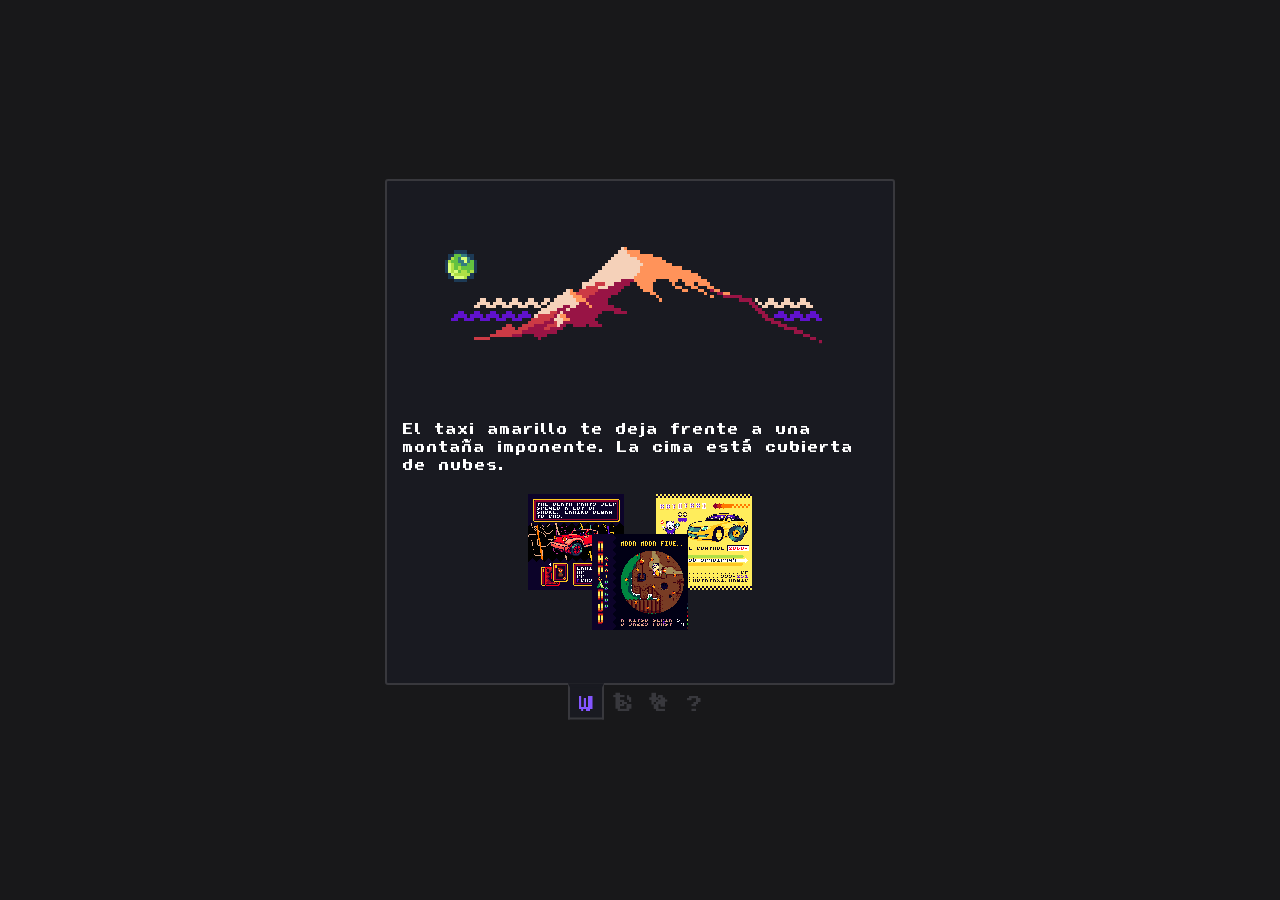
==== docs/index.html @ 6cfa6f8a "about page" ====
<!DOCTYPE html>
<html lang="en">

<head>
    <meta charset="UTF-8">
    <meta name="viewport" content="width=device-width, initial-scale=1.0">
    <title>The</title>

    <link rel="icon" href="favicon.ico" type="image/x-icon">

    <link rel="stylesheet" type="text/css" href="_static/global.css" />
    <link rel="stylesheet" type="text/css" href="_static/img-grid.css" />
    <link rel="stylesheet" type="text/css" href="_static/pearl-mount.css" />
    <link rel="stylesheet" type="text/css" href="_static/utils.css" />
    <link rel="stylesheet" type="text/css" href="_static/about.css" />
</head>

<body>
    <main id="main-card">

    </main>
    <nav>
        <button id="home-lnk" onclick="loadPage('home.html')">
            W
        </button>
        <button id="2-lnk" class="unfocused">
            む
        </button>
        <button id="1-lnk" class="unfocused">
            を
        </button>
        <button id="about-lnk" onclick="loadPage('about')" class="unfocused">
            ?
        </button>
    </nav>

    <script>
        const pages = {
            "home": ["home.html", "home-lnk"],
            "about": ["about.html", "about-lnk"]
        }

        async function loadPage(name) {
            path = (pages[name] || ["home.html", ""])[0]
            btn = (pages[name] || ["", "home-lnk"])[1]

            try {
                const response = await fetch(path);
                if (!response.ok) {
                    throw new Error(`HTTP error! status: ${response.status}`);
                }
                const htmlContent = await response.text();

                document.getElementById("main-card").innerHTML = htmlContent;
                for (b in pages)
                {
                    document.getElementById(pages[b][1]).classList.add("unfocused")
                }
                document.getElementById(btn).classList.remove("unfocused")
            } catch (error) {
                console.error("Error loading HTML:", error);
            }
        }

        document.addEventListener("DOMContentLoaded", () => {
            loadPage("home")
        })
    </script>
</body>

</html>
---- docs/_static/global.css ----
@font-face {
    font-family: "nj";
    src: url("./font/njd.ttf");
}

* {
    box-sizing: border-box;
}

body {
    background-color: #18181a;

    color: white;

    max-width: 100vw;

    height: 100vh;

    padding: 0px;
    margin: 0px;

    font-family: "nj";

    overflow-x: hidden;

    position: relative;

    display: flex;
    flex-direction: column;
    justify-content: center;
    align-items: center;
}

#main-card {
    position: relative;
    background-color: #191a21;
    border: 2px solid #38383d;
    border-radius: 3px;

    overflow-x: hidden;

    width: min(510px, calc(100% - 20px));

    height: 506px;

    max-width: 510px;
    max-height: 506px;

    padding-top: 15px;
}

#app {
    position: relative;

    width: calc(100% - 30px);
    max-width: 720px;

    margin: auto;
}

nav {
    position: relative;
    display: flex;
    flex-direction: row;

    button {
        background-color: #191a21;
        color: #8455ffff;

        font-family: "nj";
        font-size: 24px;

        border-color: #38383d;
        border-top-color: #191a21;

        border-style: solid;
        border-width: 2px;
        border-top-width: 4px;

        transform: translateY(-1.5px);

        width: 36px;
        height: 36px;
        padding: 0px;

        transition: all 0.1s;

        display: flex;
        justify-content: center;
        align-items: center;
    }

    button.unfocused {
        background-color: #18181a;
        color: #38383d;

        border-top-width: 2px;

        border-color: transparent;
        transform: none;
    }

    button.unfocused:hover {
        background-color: #252527;
        color: #636371;
    }
}
---- docs/_static/img-grid.css ----
#img-pix-grid-1 {

    height: 136px;
    width: 224px;
    position: relative;
    margin: auto;
    margin-top: 20px;
    margin-bottom: 20px;

    img {
        position: absolute;
        width: 96px;
    }

    .i2 {
        left: 64px;
        top: 40px;
        z-index: 1;
    }

    .i3 {
        left: 128px;
    }
}
---- docs/_static/pearl-mount.css ----
@keyframes pearl-swing {
    0% {
        transform: translateX(0px) translateY(40px);
    }

    25% {
        transform: translateX(128px) translateY(-40px);
    }

    50% {
        transform: translateX(256px) translateY(40px);
    }

    75% {
        transform: translateX(384px) translateY(-40px);
    }

    80% {
        transform: translateX(512px) translateY(0px);
        z-index: 6;
    }

    100% {
        transform: translateX(164px) translateY(20px);
        z-index: 13
    }
}

@keyframes sky-swing {
    0% {
        transform: translateY(5px);
    }

    50% {
        transform: translateY(-5px);
    }

    100% {
        transform: translateY(5px);
    }
}

@keyframes pia-title-swing {
    0% {
        background-color: #FF002B;
    }

    50% {
        background-color: #8c00ff;
    }

    100% {
        background-color: #eeff53;
    }
}

.pearl {
    position: absolute;
    min-width: 64px;
    min-height: 64px;
    max-width: 64px;
    max-height: 64px;

    image-rendering: pixelated;
    background-repeat: no-repeat;
    background-size: contain;

    animation: pearl-swing 5s ease-in-out alternate infinite;

    z-index: 5;
}

.green-pearl {
    background-image: url("./img/green-pearl.png");
    animation-delay: 0s;
}

.red-pearl {
    background-image: url("./img/red-pearl.png");
    animation-delay: 0.3s;
}

.blue-pearl {
    background-image: url("./img/blue-pearl.png");
    animation-delay: 0.6s;
}

.mount {
    background-image: url("./img/mount.png");
    image-rendering: pixelated;
    background-repeat: no-repeat;
    background-size: contain;
    min-width: 512px;
    min-height: 128px;
    max-width: 512px;
    max-height: 128px;

    position: absolute;
    z-index: 10;
}

.mount-sky {
    background-image: url("./img/mount-sky.gif");
    image-rendering: pixelated;
    background-repeat: no-repeat;
    background-size: contain;
    min-width: 512px;
    min-height: 128px;
    max-width: 512px;
    max-height: 128px;

    position: absolute;

    z-index: 1;
    animation: sky-swing 5s ease-in-out infinite;
}

.pearl-landscape-container {
    position: relative;
    min-height: 152px;

    min-width: 100%;
    max-width: 100%;

    height: 180px;

    overflow: hidden;
}

.pearl-landscape {
    position: absolute;

    min-width: 512px;
    min-height: 128px;
    max-width: 512px;
    max-height: 128px;

    padding-top: 40px;

    left: 50%;
    transform: translateX(-50%) scale(0.8);
}

#pia-title {
    text-align: center;

    color: #eeff53;

    margin-top: 0px;

    text-wrap-mode: nowrap;

    font-size: 25px;
}

#pia-title.raimbow {
    background-clip: text;
    -webkit-background-clip: text;
    -webkit-text-fill-color: transparent;
    
    animation: pia-title-swing 7s ease-in-out alternate infinite;
}
---- docs/_static/utils.css ----
.img-pix {
    image-rendering:pixelated;
}

.img-cen {
    display: block;
    margin-left: auto;
    margin-right: auto;
}
---- docs/_static/about.css ----
#i {
    image-rendering: pixelated;
    width: 128px;

    margin-left: calc(50% - 64px);

    margin-top: 10px;
    margin-bottom: 10px;
}

#social {
    display: flex;
    flex-direction: row;
    justify-content: center;
    align-items: center;
    gap: 8px;
}

.social-btn {
    img {
        image-rendering: pixelated;
        width: 32px;
    }
}
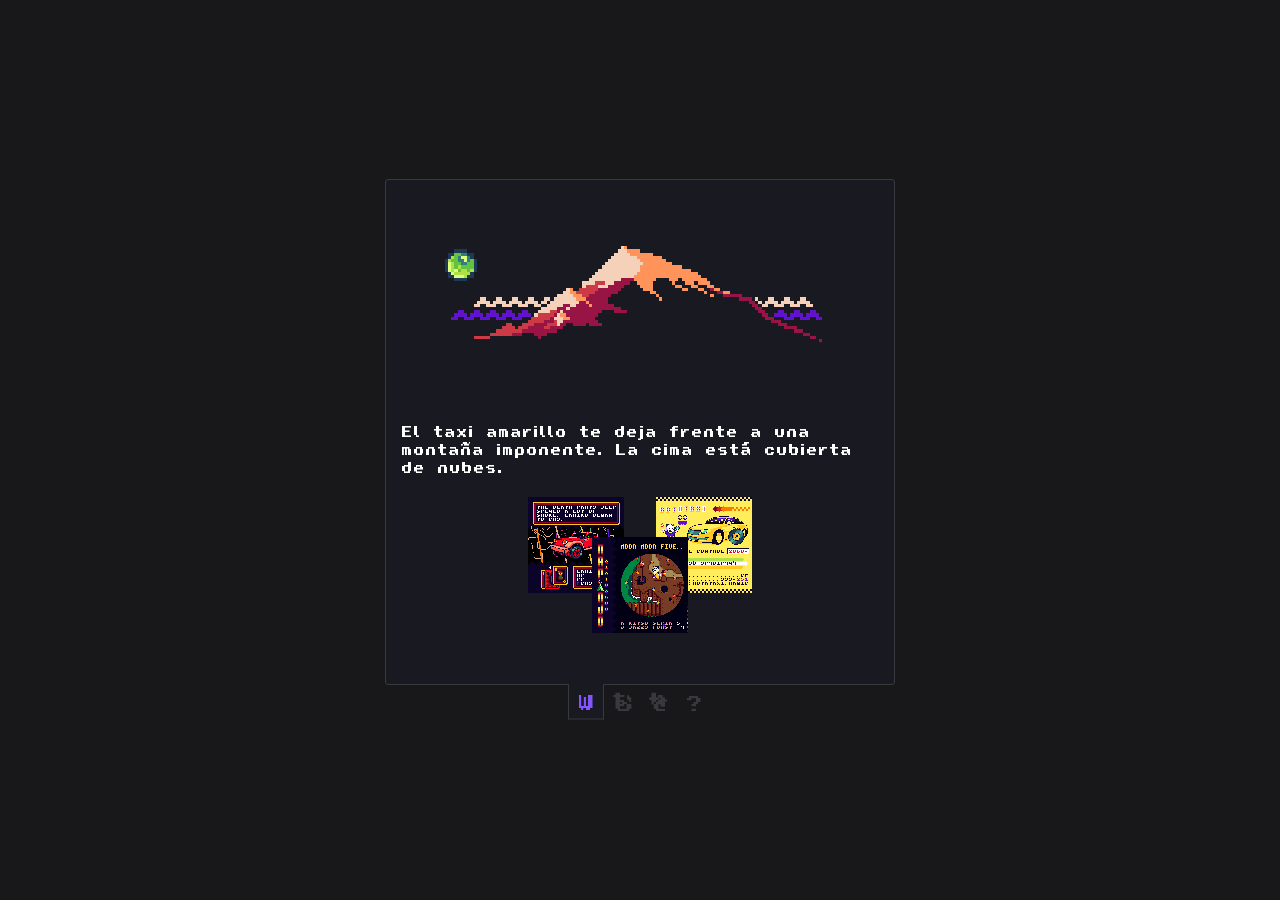
==== commit 1bfe8c59: "guides page still" ====
--- a/docs/index.html
+++ b/docs/index.html
@@ -8,11 +8,10 @@
 
     <link rel="icon" href="favicon.ico" type="image/x-icon">
 
+    <!-- Styles -->
     <link rel="stylesheet" type="text/css" href="_static/global.css" />
-    <link rel="stylesheet" type="text/css" href="_static/img-grid.css" />
-    <link rel="stylesheet" type="text/css" href="_static/pearl-mount.css" />
     <link rel="stylesheet" type="text/css" href="_static/utils.css" />
-    <link rel="stylesheet" type="text/css" href="_static/about.css" />
+</script>
 </head>
 
 <body>
@@ -20,10 +19,10 @@
 
     </main>
     <nav>
-        <button id="home-lnk" onclick="loadPage('home.html')">
+        <button id="home-lnk" onclick="loadPage('home')">
             W
         </button>
-        <button id="2-lnk" class="unfocused">
+        <button id="guides-lnk" onclick="loadPage('guides')" class="unfocused">
             む
         </button>
         <button id="1-lnk" class="unfocused">
@@ -37,7 +36,8 @@
     <script>
         const pages = {
             "home": ["home.html", "home-lnk"],
-            "about": ["about.html", "about-lnk"]
+            "about": ["about.html", "about-lnk"],
+            "guides": ["guides.html", "guides-lnk"]
         }
 
         async function loadPage(name) {
@@ -52,8 +52,7 @@
                 const htmlContent = await response.text();
 
                 document.getElementById("main-card").innerHTML = htmlContent;
-                for (b in pages)
-                {
+                for (b in pages) {
                     document.getElementById(pages[b][1]).classList.add("unfocused")
                 }
                 document.getElementById(btn).classList.remove("unfocused")
--- a/docs/_static/global.css
+++ b/docs/_static/global.css
@@ -31,15 +31,19 @@
     align-items: center;
 }
 
+figure {
+    margin: 0px;
+}
+
 #main-card {
     position: relative;
     background-color: #191a21;
-    border: 2px solid #38383d;
+    border: 1px solid #38383d;
     border-radius: 3px;
 
     overflow-x: hidden;
 
-    width: min(510px, calc(100% - 20px));
+    width: min(510px, calc(100% - 30px));
 
     height: 506px;
 
@@ -74,8 +78,7 @@
         border-top-color: #191a21;
 
         border-style: solid;
-        border-width: 2px;
-        border-top-width: 4px;
+        border-width: 1px;
 
         transform: translateY(-1.5px);
 
@@ -91,7 +94,7 @@
     }
 
     button.unfocused {
-        background-color: #18181a;
+        background-color: transparent;
         color: #38383d;
 
         border-top-width: 2px;
@@ -104,4 +107,14 @@
         background-color: #252527;
         color: #636371;
     }
+}
+
+.sub-title {
+    font-size: 20px;
+    color: #eeff53;
+}
+
+#main-card:has(> .card-nopad)
+{
+    padding: 0px;
 }
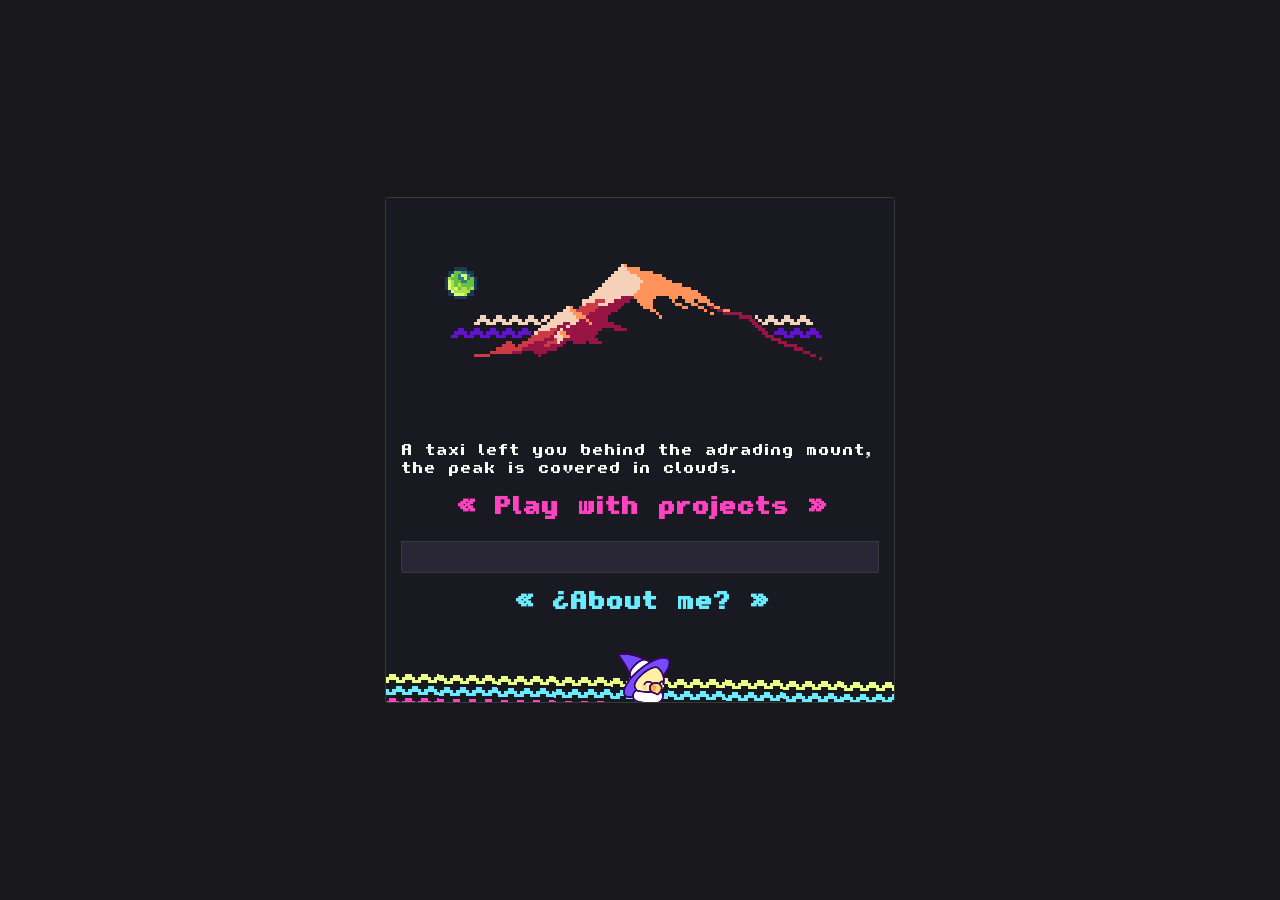
==== commit 8e5a9e32: "towards completion" ====
--- a/docs/index.html
+++ b/docs/index.html
@@ -5,66 +5,48 @@
     <meta charset="UTF-8">
     <meta name="viewport" content="width=device-width, initial-scale=1.0">
     <title>The</title>
-
     <link rel="icon" href="favicon.ico" type="image/x-icon">
-
-    <!-- Styles -->
-    <link rel="stylesheet" type="text/css" href="_static/global.css" />
-    <link rel="stylesheet" type="text/css" href="_static/utils.css" />
-</script>
+    <link rel="stylesheet" type="text/css" href="_static/styles.css" />
 </head>
 
 <body>
     <main id="main-card">
-
+        <header class="pearl-landscape-container">
+            <figure class="pearl-landscape">
+                <div class="mount-sky"></div>
+                <div class="mount"></div>
+                <div class="blue-pearl pearl"></div>
+                <div class="red-pearl pearl"></div>
+                <div class="green-pearl pearl"></div>
+            </figure>
+        </header>
+        <section id="app">
+            <h1 id="pia-title" class="raimbow">- Pianitas viaje -</h1>
+            <p>A taxi left you behind the adrading mount, the peak is covered in clouds.</p>
+            <h1 class="title pink">« Play with projects »</h1>
+            <div id="project-list"></div>
+            <div id="project-info"></div>
+            <!-- <h1 class="title mint">« ggg »</h1> -->
+            <h1 class="title blue">« ¿About me? »</h1>
+            <div class="flying-scene">
+                <div id="tower-sky"></div>
+                <video class="center" width="128" height="128" autoplay loop muted>
+                    <source src="_static/vid/flying.webm" type="video/webm" />
+                </video>
+            </div>
+            <p class="text banana">
+                Now, what should I put here? I don't know how to sound impressive, just look at the projects dude.
+            </p>
+        </section>
+        <footer id="social">
+            <img id="profile-photo" src="https://github.com/Alex461538.png" />
+            <div>
+                Visit my <a href="https://youtube.com/@pianitas38" class="text pink">YT channel</a> and eat some cake.
+                Also check out my <a href="https://github.com/Alex461538" class="text blue">github</a>. 🌙 ⭐️
+            </div>
+        </footer>
     </main>
-    <nav>
-        <button id="home-lnk" onclick="loadPage('home')">
-            W
-        </button>
-        <button id="guides-lnk" onclick="loadPage('guides')" class="unfocused">
-            む
-        </button>
-        <button id="1-lnk" class="unfocused">
-            を
-        </button>
-        <button id="about-lnk" onclick="loadPage('about')" class="unfocused">
-            ?
-        </button>
-    </nav>
-
-    <script>
-        const pages = {
-            "home": ["home.html", "home-lnk"],
-            "about": ["about.html", "about-lnk"],
-            "guides": ["guides.html", "guides-lnk"]
-        }
-
-        async function loadPage(name) {
-            path = (pages[name] || ["home.html", ""])[0]
-            btn = (pages[name] || ["", "home-lnk"])[1]
-
-            try {
-                const response = await fetch(path);
-                if (!response.ok) {
-                    throw new Error(`HTTP error! status: ${response.status}`);
-                }
-                const htmlContent = await response.text();
-
-                document.getElementById("main-card").innerHTML = htmlContent;
-                for (b in pages) {
-                    document.getElementById(pages[b][1]).classList.add("unfocused")
-                }
-                document.getElementById(btn).classList.remove("unfocused")
-            } catch (error) {
-                console.error("Error loading HTML:", error);
-            }
-        }
-
-        document.addEventListener("DOMContentLoaded", () => {
-            loadPage("home")
-        })
-    </script>
+    <script src="index.js"></script>
 </body>
 
 </html>
--- a/docs/_static/styles.css
+++ b/docs/_static/styles.css
@@ -0,0 +1,369 @@
+@font-face {
+    font-family: "nj";
+    src: url("./font/njd.ttf");
+}
+
+* {
+    box-sizing: border-box;
+}
+
+body {
+    background-color: #18181a;
+    color: #f8f9f2;
+    max-width: 100vw;
+    height: 100vh;
+    padding: 0px;
+    margin: 0px;
+    font-family: "nj";
+    overflow-x: hidden;
+    position: relative;
+    display: flex;
+    flex-direction: column;
+    justify-content: center;
+    align-items: center;
+}
+
+figure {
+    margin: 0px;
+}
+
+#main-card {
+    position: relative;
+    background-color: #191a21;
+    border: 1px solid #38383d;
+    border-radius: 3px;
+    overflow-x: hidden;
+    width: min(510px, calc(100% - 30px));
+    height: 506px;
+    max-width: 510px;
+    max-height: 506px;
+    padding-top: 15px;
+}
+
+#app {
+    position: relative;
+    width: calc(100% - 30px);
+    max-width: 720px;
+    margin: auto;
+}
+
+.title {
+    text-align: center;
+    margin-top: 0px;
+    font-size: 25px;
+}
+
+.title.blue, .sub-title.blue, .text.blue {
+    color: #6bebff;
+}
+
+.title.pink, .sub-title.pink, .text.pink {
+    color: #ff42c0;
+}
+
+.title.mint, .sub-title.mint, .text.mint {
+    color: #00ff83;
+}
+
+.title.banana, .sub-title.banana, .text.banana {
+    color: #e8ff88;
+}
+
+.sub-title {
+    text-align: center;
+    font-size: 20px;
+}
+
+#main-card:has(> .card-nopad)
+{
+    padding: 0px;
+}
+
+@keyframes pearl-swing {
+    0% {
+        transform: translateX(0px) translateY(40px);
+    }
+    25% {
+        transform: translateX(128px) translateY(-40px);
+    }
+    50% {
+        transform: translateX(256px) translateY(40px);
+    }
+    75% {
+        transform: translateX(384px) translateY(-40px);
+    }
+    80% {
+        transform: translateX(512px) translateY(0px);
+        z-index: 6;
+    }
+    100% {
+        transform: translateX(164px) translateY(20px);
+        z-index: 13
+    }
+}
+
+@keyframes sky-swing {
+    0% {
+        transform: translateY(5px);
+    }
+    50% {
+        transform: translateY(-5px);
+    }
+    100% {
+        transform: translateY(5px);
+    }
+}
+
+@keyframes pia-title-swing {
+    0% {
+        background-color: #FF002B;
+    }
+    50% {
+        background-color: #8c00ff;
+    }
+    100% {
+        background-color: #eeff53;
+    }
+}
+
+.pearl {
+    position: absolute;
+    min-width: 64px;
+    min-height: 64px;
+    max-width: 64px;
+    max-height: 64px;
+    image-rendering: pixelated;
+    background-repeat: no-repeat;
+    background-size: contain;
+    animation: pearl-swing 5s ease-in-out alternate infinite;
+    z-index: 5;
+}
+
+.green-pearl {
+    background-image: url("./img/green-pearl.png");
+    animation-delay: 0s;
+}
+
+.red-pearl {
+    background-image: url("./img/red-pearl.png");
+    animation-delay: 0.3s;
+}
+
+.blue-pearl {
+    background-image: url("./img/blue-pearl.png");
+    animation-delay: 0.6s;
+}
+
+.mount {
+    background-image: url("./img/mount.png");
+    image-rendering: pixelated;
+    background-repeat: no-repeat;
+    background-size: contain;
+    min-width: 512px;
+    min-height: 128px;
+    max-width: 512px;
+    max-height: 128px;
+    position: absolute;
+    z-index: 10;
+}
+
+.mount-sky {
+    background-image: url("./img/mount-sky.gif");
+    image-rendering: pixelated;
+    background-repeat: no-repeat;
+    background-size: contain;
+    min-width: 512px;
+    min-height: 128px;
+    max-width: 512px;
+    max-height: 128px;
+    position: absolute;
+    z-index: 1;
+    animation: sky-swing 5s ease-in-out infinite;
+}
+
+.pearl-landscape-container {
+    position: relative;
+    min-height: 152px;
+    min-width: 100%;
+    max-width: 100%;
+    height: 180px;
+    overflow: hidden;
+}
+
+.pearl-landscape {
+    position: absolute;
+    min-width: 512px;
+    min-height: 128px;
+    max-width: 512px;
+    max-height: 128px;
+    padding-top: 40px;
+    left: 50%;
+    transform: translateX(-50%) scale(0.8);
+}
+
+#pia-title {
+    text-align: center;
+    color: #eeff53;
+    margin-top: 0px;
+    text-wrap-mode: nowrap;
+    font-size: 25px;
+}
+
+#pia-title.raimbow {
+    background-clip: text;
+    -webkit-background-clip: text;
+    -webkit-text-fill-color: transparent;
+    animation: pia-title-swing 7s ease-in-out alternate infinite;
+}
+
+@media (max-width: 430px) {
+    .pearl-landscape {
+        transform: translateX(-50%) scale(0.6);
+    }
+    #pia-title {
+        font-size: 23px;
+    }
+}
+
+#social {
+    display: flex;
+    flex-direction: row;
+    align-items: center;
+    gap: 15px;
+
+    padding: 20px;
+
+    background-color: #292736;
+}
+
+#profile-photo {
+    width: 50px;
+    border-radius: 40px;
+    border: 2px solid #cd6cfa;
+}
+
+.social-btn {
+    img {
+        image-rendering: pixelated;
+        width: 32px;
+    }
+}
+
+#project-list {
+    display: flex;
+    overflow-x: scroll;
+
+    border-radius: 3px 3px 0px 0px;
+    border: 1px solid #38383d;
+
+    scrollbar-color: transparent rgba(200, 175, 255, 0.1);
+    scrollbar-gutter: stable;
+
+    border-bottom: none;
+}
+
+#project-list button {
+    font-family: 'nj';
+    color: #f8f9f2;
+    background-color: transparent;
+    display: flex;
+    border: none;
+    border-left: 1px solid #38383d;
+    padding: 5px 10px;
+    word-break: keep-all;
+    align-items: center;
+    justify-content: center;
+    flex-direction: row;
+    border-bottom: 1px solid #38383d;
+}
+
+#project-list:first-child {
+    background-color: #00ff83 !important;
+}
+
+#project-list button.selected {
+    background-color: #292736;
+    border-radius: 3px 3px 0px 0px;
+    border-right: 1px solid #38383d;
+    border-bottom-color: #292736;
+}
+
+#project-list button.selected + button {
+    border-left: 0px solid transparent;
+}
+
+#project-info {
+    background-color: #292736;
+    border-radius: 0px 0px 3px 3px;
+    border: 1px solid #38383d;
+    border-top: none;
+    padding: 15px;
+    margin-bottom: 15px;
+}
+
+#project-info a.option-btn {
+    background-color: transparent;
+    color: #f8f9f2;
+    display: flex;
+    flex-direction: row;
+    align-items: center;
+    gap: 5px;
+    padding: 3px 6px;
+    border-radius: 3px;
+    border: 1px solid #38383d;
+    width: fit-content;
+    text-decoration: none;
+}
+
+#project-info a.option-btn:hover {
+    background-color: #191a21;
+}
+
+#project-info .buttons {
+    display: flex;
+    flex-direction: row;
+    gap: 8px;
+}
+
+
+
+
+@property --t {
+    syntax: '<number>';
+    inherits: false;
+    initial-value: 1;
+}
+
+@keyframes sky-swing {
+    to {
+        --t: 6.2831;
+    }
+}
+
+#flying-scene {
+    position: relative;
+}
+
+video.center {
+    position: relative;
+    display: block;
+    margin: 0 auto;
+
+    z-index: 10;
+}
+
+#tower-sky {
+    --t: 0;
+    position: absolute;
+    image-rendering: pixelated;
+    background-image: url("./img/meat-sky-mask.gif");
+    min-width: 100%;
+    min-height: 48px;
+    background-size: contain;
+
+    animation: sky-swing 1s linear infinite;
+
+    transform: translateY(calc(sin(var(--t)) * 10px + 40px)) scale(2) skewY(calc(cos(var(--t)) * 1deg));
+
+    z-index: 9;
+}
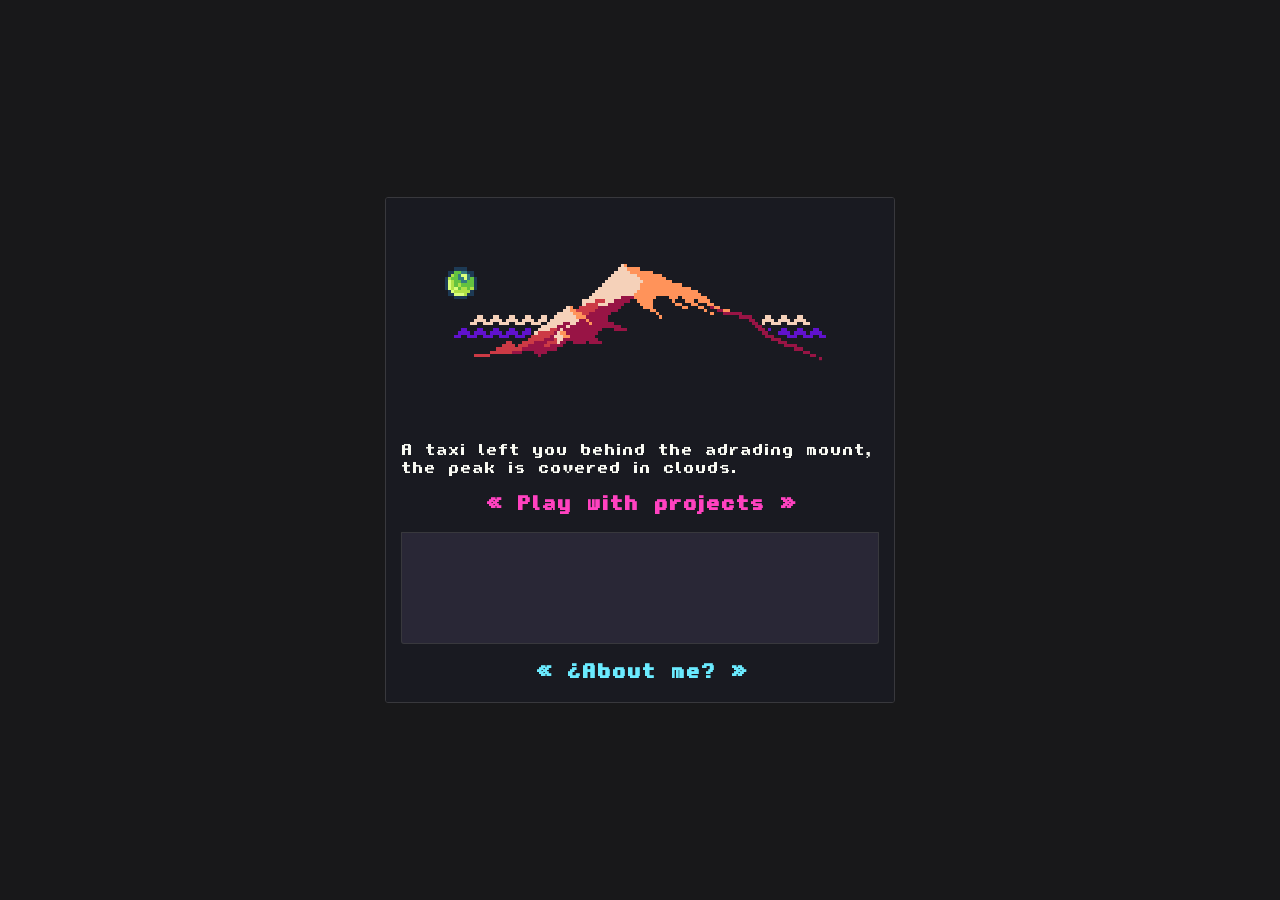
==== commit 373bf43a: "added repo banners" ====
--- a/docs/index.html
+++ b/docs/index.html
@@ -23,11 +23,17 @@
         <section id="app">
             <h1 id="pia-title" class="raimbow">- Pianitas viaje -</h1>
             <p>A taxi left you behind the adrading mount, the peak is covered in clouds.</p>
-            <h1 class="title pink">« Play with projects »</h1>
+            <h1 class="sub-title pink">« Play with projects »</h1>
             <div id="project-list"></div>
-            <div id="project-info"></div>
+            <div id="project-info">
+                <div class="image" >
+                    <img id="prj-info-img" src="">
+                </div>
+                <div class="descr" ></div>
+                <div class="buttons" ></div>
+            </div>
             <!-- <h1 class="title mint">« ggg »</h1> -->
-            <h1 class="title blue">« ¿About me? »</h1>
+            <h1 class="sub-title blue">« ¿About me? »</h1>
             <div class="flying-scene">
                 <div id="tower-sky"></div>
                 <video class="center" width="128" height="128" autoplay loop muted>
--- a/docs/_static/styles.css
+++ b/docs/_static/styles.css
@@ -51,6 +51,8 @@
     text-align: center;
     margin-top: 0px;
     font-size: 25px;
+    text-wrap: nowrap;
+    white-space: nowrap;
 }
 
 .title.blue, .sub-title.blue, .text.blue {
@@ -72,6 +74,8 @@
 .sub-title {
     text-align: center;
     font-size: 20px;
+    text-wrap: nowrap;
+    white-space: nowrap;
 }
 
 #main-card:has(> .card-nopad)
@@ -271,6 +275,8 @@
     border-left: 1px solid #38383d;
     padding: 5px 10px;
     word-break: keep-all;
+    text-wrap: nowrap;
+    white-space: nowrap;
     align-items: center;
     justify-content: center;
     flex-direction: row;
@@ -299,6 +305,9 @@
     border-top: none;
     padding: 15px;
     margin-bottom: 15px;
+    display: flex;
+    flex-direction: column;
+    gap: 15px;
 }
 
 #project-info a.option-btn {
@@ -325,8 +334,25 @@
     gap: 8px;
 }
 
-
-
+#project-info .image {
+    display: flex;
+    align-items: center;
+    justify-content: center;
+    overflow: hidden;
+    min-height: 50px;
+    max-height: 50px;
+    transition: max-height 400ms ease-in-out;
+}
+
+#project-info .image:has(img.opened) {
+    max-height: 500px;
+}
+
+#project-info .image img {
+    object-fit: contain;
+    max-width: 100%;
+    image-rendering: pixelated;
+}
 
 @property --t {
     syntax: '<number>';
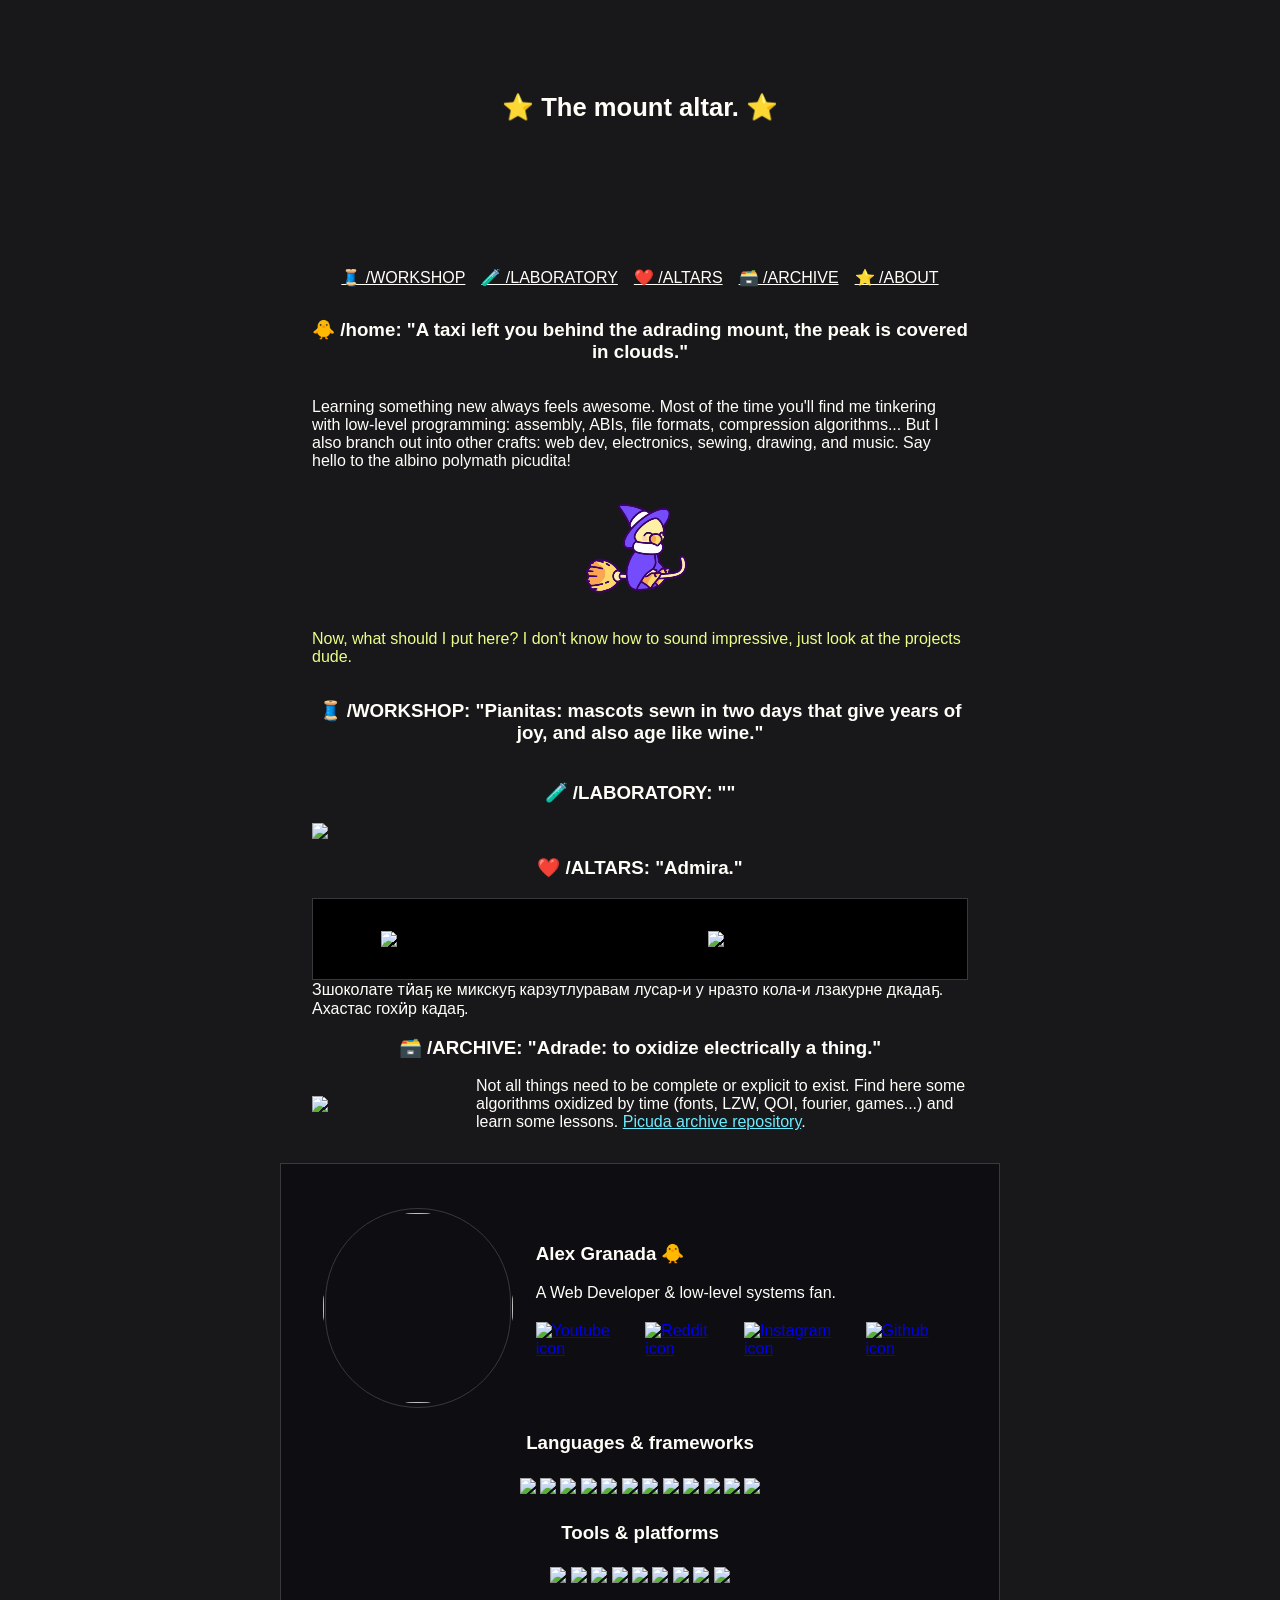
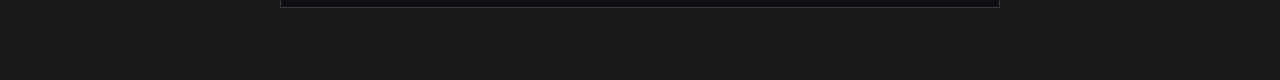
==== commit c3d4d5c4: "Main page reconstruction" ====
--- a/docs/index.html
+++ b/docs/index.html
@@ -4,54 +4,157 @@
 <head>
     <meta charset="UTF-8">
     <meta name="viewport" content="width=device-width, initial-scale=1.0">
-    <title>The</title>
+    <title>The mount altar.</title>
     <link rel="icon" href="favicon.ico" type="image/x-icon">
-    <link rel="stylesheet" type="text/css" href="_static/styles.css" />
+    <link rel="stylesheet" type="text/css" href="styles/main.css" />
+    <link rel="stylesheet" type="text/css" href="styles/pearl-landscape.css" />
+    <link rel="stylesheet" type="text/css" href="styles/flying-scene.css" />
+    <link rel="stylesheet" type="text/css" href="styles/navbar.css" />
+    <link rel="stylesheet" type="text/css" href="styles/footer.css" />
+
+    <link rel="stylesheet" type="text/css" href="components/project-card.css" />
+    <link rel="stylesheet" type="text/css" href="components/altar-card.css" />
 </head>
 
 <body>
-    <main id="main-card">
-        <header class="pearl-landscape-container">
-            <figure class="pearl-landscape">
-                <div class="mount-sky"></div>
-                <div class="mount"></div>
-                <div class="blue-pearl pearl"></div>
-                <div class="red-pearl pearl"></div>
-                <div class="green-pearl pearl"></div>
-            </figure>
-        </header>
-        <section id="app">
-            <h1 id="pia-title" class="raimbow">- Pianitas viaje -</h1>
-            <p>A taxi left you behind the adrading mount, the peak is covered in clouds.</p>
-            <h1 class="sub-title pink">« Play with projects »</h1>
-            <div id="project-list"></div>
-            <div id="project-info">
-                <div class="image" >
-                    <img id="prj-info-img" src="">
-                </div>
-                <div class="descr" ></div>
-                <div class="buttons" ></div>
+    <header id="header-pearl-landscape-container">
+        <h1 id="header-pearl-landscape-title">⭐️ The mount altar. ⭐️</h1>
+        <figure id="header-pearl-landscape">
+            <div class="header-pearl-landscape-mount-sky"></div>
+            <div class="header-pearl-landscape-mount"></div>
+            <div class="header-pearl-landscape-blue-pearl header-pearl-landscape-pearl"></div>
+            <div class="header-pearl-landscape-red-pearl header-pearl-landscape-pearl"></div>
+            <div class="header-pearl-landscape-green-pearl header-pearl-landscape-pearl"></div>
+        </figure>
+    </header>
+
+    <nav id="navbar">
+        <ul>
+            <li><a href="#WORKSHOP">🧵 /WORKSHOP</a></li>
+            <li><a href="#LABORATORY">🧪 /LABORATORY</a></li>
+            <li><a href="#ALTARS">❤️ /ALTARS</a></li>
+            <li><a href="#ARCHIVE">🗃️ /ARCHIVE</a></li>
+            <li><a href="#footer">⭐️ /ABOUT</a></li>
+        </ul>
+    </nav>
+
+    <main id="main-center">
+        <h3 class="main-title">🐥 /home: "A taxi left you behind the adrading mount, the peak is covered in clouds."</h3>
+        <p>
+            Learning something new always feels awesome.
+            Most of the time you'll find me tinkering with low-level programming: assembly, ABIs, file formats, compression algorithms...
+            But I also branch out into other crafts: web dev, electronics, sewing, drawing, and music. Say hello to the albino polymath picudita!
+        </p>
+        <figure id="flying-scene">
+            <div id="flying-scene-tower-sky"></div>
+            <video id="flying-scene-video" width="128" height="128" autoplay loop muted>
+                <source src="videos/flying.webm" type="video/webm" />
+            </video>
+        </figure>
+        <p class="yellow-text">
+            Now, what should I put here? I don't know how to sound impressive, just look at the projects dude.
+        </p>
+
+        <h3 id="WORKSHOP" class="title">🧵 /WORKSHOP: "Pianitas: mascots sewn in two days that give years of joy, and also age like wine."</h3>
+        
+        <section id="projects"></section>
+
+        <h3 id="LABORATORY" class="title">🧪 /LABORATORY: ""</h3>
+
+        <img width="100" src="/images/perate-wey.png"/>
+        
+        <h3 id="ALTARS" class="title">❤️ /ALTARS: "Admira."</h3>
+
+        <section id="altars">
+            <article class="altar-card">
+                <img src="/images/altars/beku/beku.gif"/>
+            </article>
+            <article class="altar-card">
+                <img src="/images/altars/nraito-cola/cola.gif"/>
+            </article>
+        </section>
+
+        Зшоколате тӥаҕ ке микскуҕ карзутлуравам лусар-и у нразто кола-и лзакурне дкадаҕ. Ахастас гохӥр кадаҕ.
+        
+        <h3 id="ARCHIVE" class="title">🗃️ /ARCHIVE: "Adrade: to oxidize electrically a thing."</h3>
+        <section id="archives">
+            <img class="archive-image" src="/images/archive.png"/>
+            <section>
+                Not all things need to be complete or explicit to exist. Find here some algorithms oxidized by time (fonts, LZW, QOI, fourier, games...) and learn some lessons. <a class="blue-text" target="_blank" href="https://github.com/Alex461538/picuda-archive">Picuda archive repository</a>.
+            </section>
+        </section>
+    </main>
+    <footer id="footer">
+        <section id="footer-profile">
+            <div id="footer-profile-photo-container">
+                <img class="footer-profile-photo one" src="https://github.com/Alex461538.png" />
+                <img class="footer-profile-photo two" src="/images/me.jpeg" />
             </div>
-            <!-- <h1 class="title mint">« ggg »</h1> -->
-            <h1 class="sub-title blue">« ¿About me? »</h1>
-            <div class="flying-scene">
-                <div id="tower-sky"></div>
-                <video class="center" width="128" height="128" autoplay loop muted>
-                    <source src="_static/vid/flying.webm" type="video/webm" />
-                </video>
-            </div>
-            <p class="text banana">
-                Now, what should I put here? I don't know how to sound impressive, just look at the projects dude.
-            </p>
+            
+            <section>
+                <h1>Alex Granada 🐥</h1>
+
+                A Web Developer & low-level systems fan.
+                <!-- Visit my <a href="" class="pink-text">YT channel</a> and eat some cake.
+                Also check out my <a href="https://github.com/Alex461538" class="blue-text">github</a>. 🌙 ⭐️ -->
+
+                <section id="footer-buttons">
+                    <!-- <button class="light">Send an email</button>
+                    <button>View CV</button> -->
+                    <a class="net" href="https://youtube.com/@pianitas38" target="_blank">
+                        <img src="/images/icons/Youtube.svg" alt="Youtube icon" />
+                    </a>
+                    <a class="net" href="https://www.reddit.com/u/Picudita" target="_blank">
+                        <img src="/images/icons/Reddit.svg" alt="Reddit icon"/>
+                    </a>
+                    <a class="net" href="https://www.instagram.com/band_mazorca_tierna" target="_blank">
+                        <img src="/images/icons/Instagram.svg" alt="Instagram icon"/>
+                    </a>
+                    <a class="net" href="https://github.com/Alex461538" target="_blank">
+                        <img src="/images/icons/Github.svg" alt="Github icon"/>
+                    </a>
+                </section>
+            </section>
         </section>
-        <footer id="social">
-            <img id="profile-photo" src="https://github.com/Alex461538.png" />
-            <div>
-                Visit my <a href="https://youtube.com/@pianitas38" class="text pink">YT channel</a> and eat some cake.
-                Also check out my <a href="https://github.com/Alex461538" class="text blue">github</a>. 🌙 ⭐️
-            </div>
-        </footer>
-    </main>
+        
+        <h3>Languages & frameworks</h3>
+
+        <!--
+        I am Alex from the past, if you ever update this, here you can find all badges:
+        https://badges.pages.dev/
+        -->
+
+        <section>
+            <img src="https://img.shields.io/badge/C%2B%2B-00599C?style=for-the-badge&logo=c%2B%2B&logoColor=white" />
+            <img src="https://img.shields.io/badge/Python-FFD43B?style=for-the-badge&logo=python&logoColor=blue" />
+            <img src="https://img.shields.io/badge/TypeScript-007ACC?style=for-the-badge&logo=typescript&logoColor=white" />
+            <img src="https://img.shields.io/badge/HTML5-E34F26?style=for-the-badge&logo=html5&logoColor=white" />
+            <img src="https://img.shields.io/badge/JavaScript-323330?style=for-the-badge&logo=javascript&logoColor=F7DF1E" />
+            <img src="https://img.shields.io/badge/CSS3-1572B6?style=for-the-badge&logo=css3&logoColor=white" />
+            <img src="https://img.shields.io/badge/LaTeX-47A141?style=for-the-badge&logo=LaTeX&logoColor=white" />
+            <img src="https://img.shields.io/badge/Angular-DD0031?style=for-the-badge&logo=angular&logoColor=white" />
+            <img src="https://img.shields.io/badge/React-20232A?style=for-the-badge&logo=react&logoColor=61DAFB" />
+            <img src="https://img.shields.io/badge/CMake-064F8C?style=for-the-badge&logo=cmake&logoColor=white" />
+            <img src="https://img.shields.io/badge/WebAssembly-654FF0?logo=webassembly&logoColor=fff&style=for-the-badge"/> 
+            <img src="https://img.shields.io/badge/Node%20js-339933?style=for-the-badge&logo=nodedotjs&logoColor=white" />
+        </section>
+
+        <h3>Tools & platforms</h3>
+
+        <section>
+            <img src="https://img.shields.io/badge/MuseScore-1A70B8?style=for-the-badge&logo=MuseScore&logoColor=white" />
+            <img src="https://img.shields.io/badge/VSCode-0078D4?style=for-the-badge&logo=visual%20studio%20code&logoColor=white" />
+            <img src="https://img.shields.io/badge/GIT-E44C30?style=for-the-badge&logo=git&logoColor=white" />
+            <img src="https://img.shields.io/badge/Inkscape-000000?style=for-the-badge&logo=Inkscape&logoColor=white" />
+            <img src="https://img.shields.io/badge/blender-%23F5792A.svg?style=for-the-badge&logo=blender&logoColor=white" />
+            <img src="https://img.shields.io/badge/Unity-100000?style=for-the-badge&logo=unity&logoColor=white" />
+            <img src="https://img.shields.io/badge/Godot%20Engine-478CBF?logo=godotengine&logoColor=fff&style=for-the-badge" />
+            <img src="https://img.shields.io/badge/GitHub%20Pages-222222?style=for-the-badge&logo=github%20Pages&logoColor=white" />
+            <img src="https://img.shields.io/badge/GitHub-100000?style=for-the-badge&logo=github&logoColor=white" />
+        </section>
+    </footer>
+
+    <script src="components/project-card.js"></script>
     <script src="index.js"></script>
 </body>
 
--- a/docs/styles/main.css
+++ b/docs/styles/main.css
@@ -0,0 +1,101 @@
+* {
+    box-sizing: border-box;
+}
+
+:root {
+    --color-dark-background: #0e0e12;
+    --color-background: #18181a;
+    --color-main-border: #38383d;
+    --color-text-primary: #fffef8;
+    --color-text-secundary: #a1dbc6;
+    --color-text-tertiary: #bcbce8;
+    --color-neon-blue: #6bebff;
+    --color-neon-pink: #ff42c0;
+    --color-neon-green: #00ff83;
+    --color-neon-yellow: #e8ff88;
+}
+
+@font-face {
+    font-family: "nj";
+    src: url("./font/njd.ttf");
+}
+
+body {
+    background-color: var(--color-background);
+    color: var(--color-text-primary);
+    font-family: Impact, Haettenschweiler, 'Arial Narrow Bold', sans-serif;
+    display: flex;
+    flex-direction: column;
+    align-items: center;
+    justify-content: start;
+    padding-top: 5em;
+    padding-bottom: 4em;
+    padding-left: 0px;
+    padding-right: 0px;
+    min-height: 100vh;
+}
+
+#main-center {
+    display: flex;
+    flex-direction: column;
+    width: min(720px, calc(100% - 30px));
+    padding: 2em;
+}
+
+.main-title {
+    text-align: center;
+    margin-top: 0px;
+}
+
+.title {
+    text-align: center;
+}
+
+.yellow-text {
+    color: var(--color-neon-yellow);
+}
+
+.pink-text {
+    color: var(--color-neon-pink);
+}
+
+.blue-text {
+    color: var(--color-neon-blue);
+}
+
+#projects {
+    display: flex;
+    flex-direction: column;
+    gap: 10px;
+}
+
+.link-button {
+    padding-left: 10px;
+    padding-right: 10px;
+    height: 35px;
+    background-color: transparent;
+    border: 1px solid var(--color-main-border);
+    color: var(--color-text-primary);
+}
+
+.link-button:hover {
+    background-color: var(--color-background);
+}
+
+.archive-image {
+    width: 144px;
+    min-width: 144px;
+    image-rendering: pixelated;
+}
+
+#archives {
+    display: flex;
+    flex-direction: row;
+    gap: 20px;
+    align-items: center;
+}
+
+#archives h2 {
+    margin: 0px;
+    margin-top: 20px;
+}
--- a/docs/styles/pearl-landscape.css
+++ b/docs/styles/pearl-landscape.css
@@ -0,0 +1,126 @@
+@keyframes header-pearl-landscape-pearl-swing {
+    0% {
+        transform: translateX(0px) translateY(40px);
+    }
+    25% {
+        transform: translateX(128px) translateY(-40px);
+    }
+    50% {
+        transform: translateX(256px) translateY(40px);
+    }
+    75% {
+        transform: translateX(384px) translateY(-40px);
+    }
+    80% {
+        transform: translateX(512px) translateY(0px);
+        z-index: 6;
+    }
+    100% {
+        transform: translateX(164px) translateY(20px);
+        z-index: 13
+    }
+}
+
+@keyframes header-pearl-landscape-sky-swing {
+    0% {
+        transform: translateY(5px);
+    }
+    50% {
+        transform: translateY(-5px);
+    }
+    100% {
+        transform: translateY(5px);
+    }
+}
+
+.header-pearl-landscape-pearl {
+    position: absolute;
+    min-width: 64px;
+    min-height: 64px;
+    max-width: 64px;
+    max-height: 64px;
+    image-rendering: pixelated;
+    background-repeat: no-repeat;
+    background-size: contain;
+    animation: header-pearl-landscape-pearl-swing 5s ease-in-out alternate infinite;
+    z-index: 5;
+}
+
+.header-pearl-landscape-green-pearl {
+    background-image: url("/images/pearls/green-pearl.png");
+    animation-delay: 0s;
+}
+
+.header-pearl-landscape-red-pearl {
+    background-image: url("/images/pearls/red-pearl.png");
+    animation-delay: 0.3s;
+}
+
+.header-pearl-landscape-blue-pearl {
+    background-image: url("/images/pearls/blue-pearl.png");
+    animation-delay: 0.6s;
+}
+
+.header-pearl-landscape-mount {
+    background-image: url("/images/mount.png");
+    image-rendering: pixelated;
+    background-repeat: no-repeat;
+    background-size: contain;
+    min-width: 512px;
+    min-height: 128px;
+    max-width: 512px;
+    max-height: 128px;
+    position: absolute;
+    z-index: 10;
+}
+
+.header-pearl-landscape-mount-sky {
+    background-image: url("/images/skies/mount.gif");
+    image-rendering: pixelated;
+    background-repeat: no-repeat;
+    background-size: contain;
+    min-width: 512px;
+    min-height: 128px;
+    max-width: 512px;
+    max-height: 128px;
+    position: absolute;
+    z-index: 1;
+    animation: header-pearl-landscape-sky-swing 5s ease-in-out infinite;
+}
+
+#header-pearl-landscape-title {
+    position: absolute;
+    margin: 0px;
+    left: 50%;
+    transform: translateX(-50%) scale(0.8);
+    user-select: none;
+    text-wrap-mode: nowrap;
+    text-align: center;
+}
+
+#header-pearl-landscape-container {
+    position: relative;
+    min-height: 152px;
+    min-width: 100%;
+    max-width: 100%;
+    height: 180px;
+    overflow: hidden;
+}
+
+#header-pearl-landscape {
+    margin: 0px;
+    position: absolute;
+    min-width: 512px;
+    min-height: 128px;
+    max-width: 512px;
+    max-height: 128px;
+    padding-top: 40px;
+    left: 50%;
+    transform: translateX(-50%) scale(0.8);
+}
+
+@media (max-width: 430px) {
+    .header-pearl-landscape {
+        transform: translateX(-50%) scale(0.6);
+    }
+}
--- a/docs/styles/flying-scene.css
+++ b/docs/styles/flying-scene.css
@@ -0,0 +1,41 @@
+#flying-scene {
+    position: relative;
+    margin: 0px;
+    padding: 0px;
+    overflow: hidden;
+}
+
+#flying-scene-video {
+    position: relative;
+    display: block;
+    margin: 0 auto;
+    z-index: 10;
+}
+
+@property --t {
+    syntax: '<number>';
+    inherits: false;
+    initial-value: 1;
+}
+
+@keyframes flying-scene-sky-swing {
+    to {
+        --t: 6.2831;
+    }
+}
+
+#flying-scene-tower-sky {
+    --t: 0;
+    position: absolute;
+    image-rendering: pixelated;
+    background-image: url("/images/skies/colombian.gif");
+    min-width: 100%;
+    min-height: 48px;
+    background-size: contain;
+
+    animation: flying-scene-sky-swing 1s linear infinite;
+
+    transform: translateY(calc(sin(var(--t)) * 10px + 40px)) scale(2) skewY(calc(cos(var(--t)) * 1deg));
+
+    z-index: 8;
+}
--- a/docs/styles/navbar.css
+++ b/docs/styles/navbar.css
@@ -0,0 +1,24 @@
+#navbar > ul {
+    display: flex;
+    flex-direction: row;
+    margin: 0px;
+    padding: 0px;
+    gap: 1em;
+}
+
+#navbar > ul > li {
+    display: flex;
+    flex-direction: row;
+    margin: 0px;
+}
+
+#navbar > ul > li > a {
+    color: var(--color-text-primary);
+    text-wrap-mode: nowrap;
+}
+
+@media (max-width: 768px) {
+    #navbar > ul > li > a {
+        font-size: small;
+    }
+}
--- a/docs/styles/footer.css
+++ b/docs/styles/footer.css
@@ -0,0 +1,132 @@
+#footer {
+    background-color: var(--color-dark-background);
+    border: 1px solid var(--color-main-border);
+    display: flex;
+    flex-direction: column;
+    align-items: center;
+    gap: 5px;
+    padding: 20px;
+    margin-left: 2em;
+    margin-right: 2em;
+    margin-top: auto;
+    max-width: 720px;
+}
+
+#footer-profile {
+    width: 100%;
+    display: flex;
+    flex-direction: row;
+    align-items: center;
+    gap: 25px;
+    padding: 1.5em;
+    padding-bottom: 0px;
+}
+
+#footer-profile > section {
+    margin-bottom: 1em;
+}
+
+#footer-profile h1 {
+    margin-top: 0px;
+}
+
+@keyframes footer-profile-photo-swing-1 {
+    0% { transform: rotateY(0deg); }
+    20% { transform: rotateY(0deg); }
+    25% { transform: rotateY(90deg); }
+    75% { transform: rotateY(90deg); }
+    80% { transform: rotateY(0deg); }
+    100% { transform: rotateY(0deg); }
+}
+
+@keyframes footer-profile-photo-swing-2 {
+    0% { transform: rotateY(90deg); }
+    25% { transform: rotateY(90deg); }
+    30% { transform: rotateY(0deg); }
+    70% { transform: rotateY(0deg); }
+    75% { transform: rotateY(90deg); }
+    100% { transform: rotateY(90deg); }
+}
+
+#footer-profile-photo-container {
+    background-color: var(--color-dark-background);
+    border-radius: 200px;
+    border: 1px solid var(--color-main-border);
+    width: 200px;
+    height: 200px;
+    display: flex;
+    justify-content: center;
+    align-items: center;
+    user-select: none;
+    pointer-events: none;
+}
+
+.footer-profile-photo {
+    width: 190px;
+    height: 190px;
+    border-radius: 200px;
+    user-select: none;
+}
+
+.footer-profile-photo.one {
+    position: absolute;
+    animation: footer-profile-photo-swing-1 5s ease-in-out infinite;
+
+}
+
+.footer-profile-photo.two {
+    position: absolute;
+    animation: footer-profile-photo-swing-2 5s ease-in-out infinite;
+
+}
+
+#footer-buttons {
+    display: flex;
+    flex-direction: row;
+    gap: 10px;
+    margin-top: 20px;
+}
+
+#footer-buttons > button {
+    padding-left: 10px;
+    padding-right: 10px;
+    height: 35px;
+    background-color: transparent;
+    border: 1px solid var(--color-main-border);
+    color: var(--color-text-primary);
+}
+
+#footer-buttons > button:hover {
+    background-color: var(--color-background);
+}
+
+#footer-buttons > button.light {
+    background-color: #15221a;
+}
+
+#footer-buttons > button.light:hover {
+    background-color: #0c1915;
+}
+
+#footer-buttons > .net > img {
+    width: 35px;
+}
+
+.social-btn {
+    img {
+        image-rendering: pixelated;
+        width: 32px;
+    }
+}
+
+@media (max-width: 768px) {
+    #footer-profile-photo-container {
+        max-width: 100px;
+        max-height: 100px;
+    }
+    
+    .footer-profile-photo {
+        width: 95px;
+        height: 95px;
+    }
+}
--- a/docs/components/project-card.css
+++ b/docs/components/project-card.css
@@ -0,0 +1,52 @@
+.project-card {
+    display: flex;
+    flex-direction: row;
+    background-color: var(--color-dark-background);
+    border: 1px solid var(--color-main-border);
+    overflow: hidden;
+}
+
+.project-card-info {
+    padding: 1.5em;
+}
+
+.project-card-info .name {
+    margin-top: 0px;
+    margin-bottom: 5px;
+}
+
+.project-card .banner {
+    min-width: 200px;
+    min-height: 100%;
+    background-repeat: no-repeat;
+    background-size: cover;
+    background-position: center;
+}
+
+.project-techs {
+    display: flex;
+    flex-direction: row;
+    gap: 10px;
+}
+
+.project-techs > span {
+    background-color: var(--color-background);
+    padding: 2px;
+    padding-left: 8px;
+    padding-right: 8px;
+}
+
+.project-link-buttons {
+    margin-top: 20px;
+}
+
+@media (max-width: 768px) {
+    .project-card {
+        flex-direction: column-reverse;
+    }
+
+    .project-card .banner {
+        min-height: 200px;
+        min-width: 100%;
+    }
+}
--- a/docs/components/altar-card.css
+++ b/docs/components/altar-card.css
@@ -0,0 +1,28 @@
+#altars {
+    display: grid;
+    grid-template-columns: 1fr 1fr;
+    background-color: black;
+    pointer-events: none;
+    user-select: none;
+    border: 1px solid var(--color-main-border);
+    overflow: hidden;
+}
+
+.altar-card {
+    image-rendering: pixelated;
+    display: flex;
+    justify-content: center;
+    align-items: center;
+    box-sizing: border-box;
+    padding: 2em;
+}
+
+.altar-card>img {
+    width: 192px;
+}
+
+@media (max-width: 768px) {
+    #altars {
+        grid-template-columns: 1fr;
+    }
+}
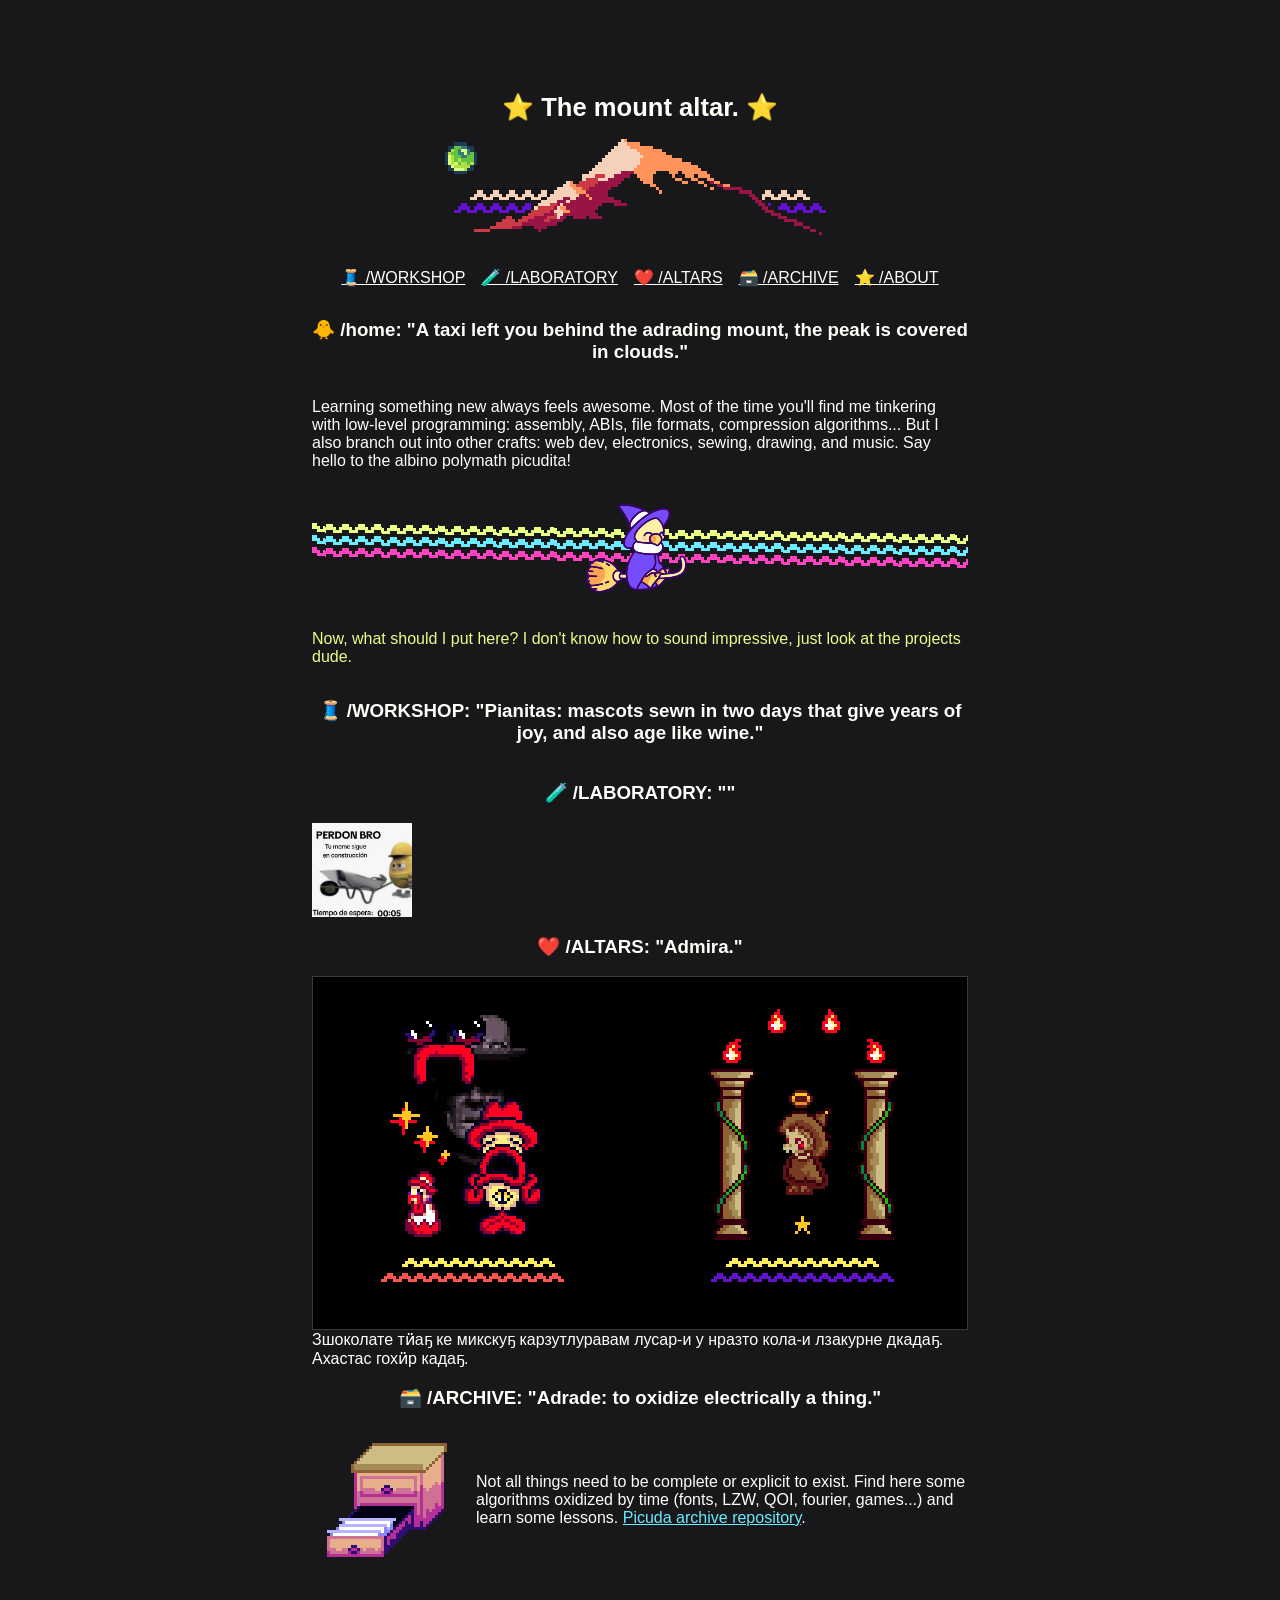
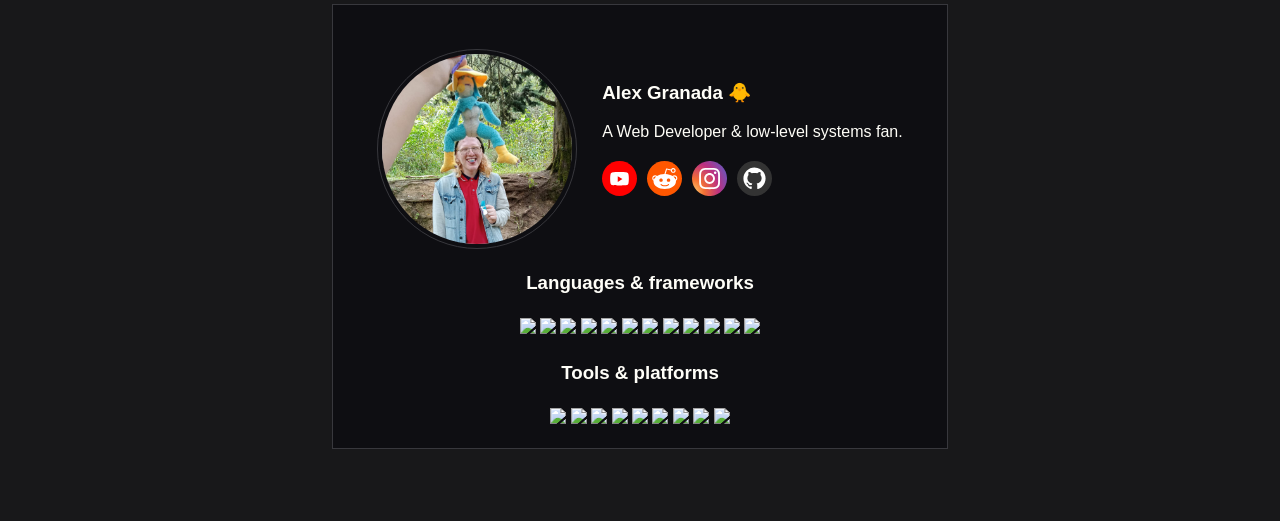
==== commit 5412cc5c: "Fixed image path problems" ====
--- a/docs/index.html
+++ b/docs/index.html
@@ -61,16 +61,16 @@
 
         <h3 id="LABORATORY" class="title">🧪 /LABORATORY: ""</h3>
 
-        <img width="100" src="/images/perate-wey.png"/>
+        <img width="100" src="images/perate-wey.png"/>
         
         <h3 id="ALTARS" class="title">❤️ /ALTARS: "Admira."</h3>
 
         <section id="altars">
             <article class="altar-card">
-                <img src="/images/altars/beku/beku.gif"/>
+                <img src="images/altars/beku/beku.gif"/>
             </article>
             <article class="altar-card">
-                <img src="/images/altars/nraito-cola/cola.gif"/>
+                <img src="images/altars/nraito-cola/cola.gif"/>
             </article>
         </section>
 
@@ -78,7 +78,7 @@
         
         <h3 id="ARCHIVE" class="title">🗃️ /ARCHIVE: "Adrade: to oxidize electrically a thing."</h3>
         <section id="archives">
-            <img class="archive-image" src="/images/archive.png"/>
+            <img class="archive-image" src="images/archive.png"/>
             <section>
                 Not all things need to be complete or explicit to exist. Find here some algorithms oxidized by time (fonts, LZW, QOI, fourier, games...) and learn some lessons. <a class="blue-text" target="_blank" href="https://github.com/Alex461538/picuda-archive">Picuda archive repository</a>.
             </section>
@@ -88,7 +88,7 @@
         <section id="footer-profile">
             <div id="footer-profile-photo-container">
                 <img class="footer-profile-photo one" src="https://github.com/Alex461538.png" />
-                <img class="footer-profile-photo two" src="/images/me.jpeg" />
+                <img class="footer-profile-photo two" src="images/me.jpeg" />
             </div>
             
             <section>
@@ -102,16 +102,16 @@
                     <!-- <button class="light">Send an email</button>
                     <button>View CV</button> -->
                     <a class="net" href="https://youtube.com/@pianitas38" target="_blank">
-                        <img src="/images/icons/Youtube.svg" alt="Youtube icon" />
+                        <img src="images/icons/Youtube.svg" alt="Youtube icon" />
                     </a>
                     <a class="net" href="https://www.reddit.com/u/Picudita" target="_blank">
-                        <img src="/images/icons/Reddit.svg" alt="Reddit icon"/>
+                        <img src="images/icons/Reddit.svg" alt="Reddit icon"/>
                     </a>
                     <a class="net" href="https://www.instagram.com/band_mazorca_tierna" target="_blank">
-                        <img src="/images/icons/Instagram.svg" alt="Instagram icon"/>
+                        <img src="images/icons/Instagram.svg" alt="Instagram icon"/>
                     </a>
                     <a class="net" href="https://github.com/Alex461538" target="_blank">
-                        <img src="/images/icons/Github.svg" alt="Github icon"/>
+                        <img src="images/icons/Github.svg" alt="Github icon"/>
                     </a>
                 </section>
             </section>
--- a/docs/styles/main.css
+++ b/docs/styles/main.css
@@ -17,7 +17,7 @@
 
 @font-face {
     font-family: "nj";
-    src: url("./font/njd.ttf");
+    src: url("../fonts/njd.ttf");
 }
 
 body {
--- a/docs/styles/pearl-landscape.css
+++ b/docs/styles/pearl-landscape.css
@@ -47,22 +47,22 @@
 }
 
 .header-pearl-landscape-green-pearl {
-    background-image: url("/images/pearls/green-pearl.png");
+    background-image: url("../images/pearls/green-pearl.png");
     animation-delay: 0s;
 }
 
 .header-pearl-landscape-red-pearl {
-    background-image: url("/images/pearls/red-pearl.png");
+    background-image: url("../images/pearls/red-pearl.png");
     animation-delay: 0.3s;
 }
 
 .header-pearl-landscape-blue-pearl {
-    background-image: url("/images/pearls/blue-pearl.png");
+    background-image: url("../images/pearls/blue-pearl.png");
     animation-delay: 0.6s;
 }
 
 .header-pearl-landscape-mount {
-    background-image: url("/images/mount.png");
+    background-image: url("../images/mount.png");
     image-rendering: pixelated;
     background-repeat: no-repeat;
     background-size: contain;
@@ -75,7 +75,7 @@
 }
 
 .header-pearl-landscape-mount-sky {
-    background-image: url("/images/skies/mount.gif");
+    background-image: url("../images/skies/mount.gif");
     image-rendering: pixelated;
     background-repeat: no-repeat;
     background-size: contain;
--- a/docs/styles/flying-scene.css
+++ b/docs/styles/flying-scene.css
@@ -28,7 +28,7 @@
     --t: 0;
     position: absolute;
     image-rendering: pixelated;
-    background-image: url("/images/skies/colombian.gif");
+    background-image: url("../images/skies/colombian.gif");
     min-width: 100%;
     min-height: 48px;
     background-size: contain;
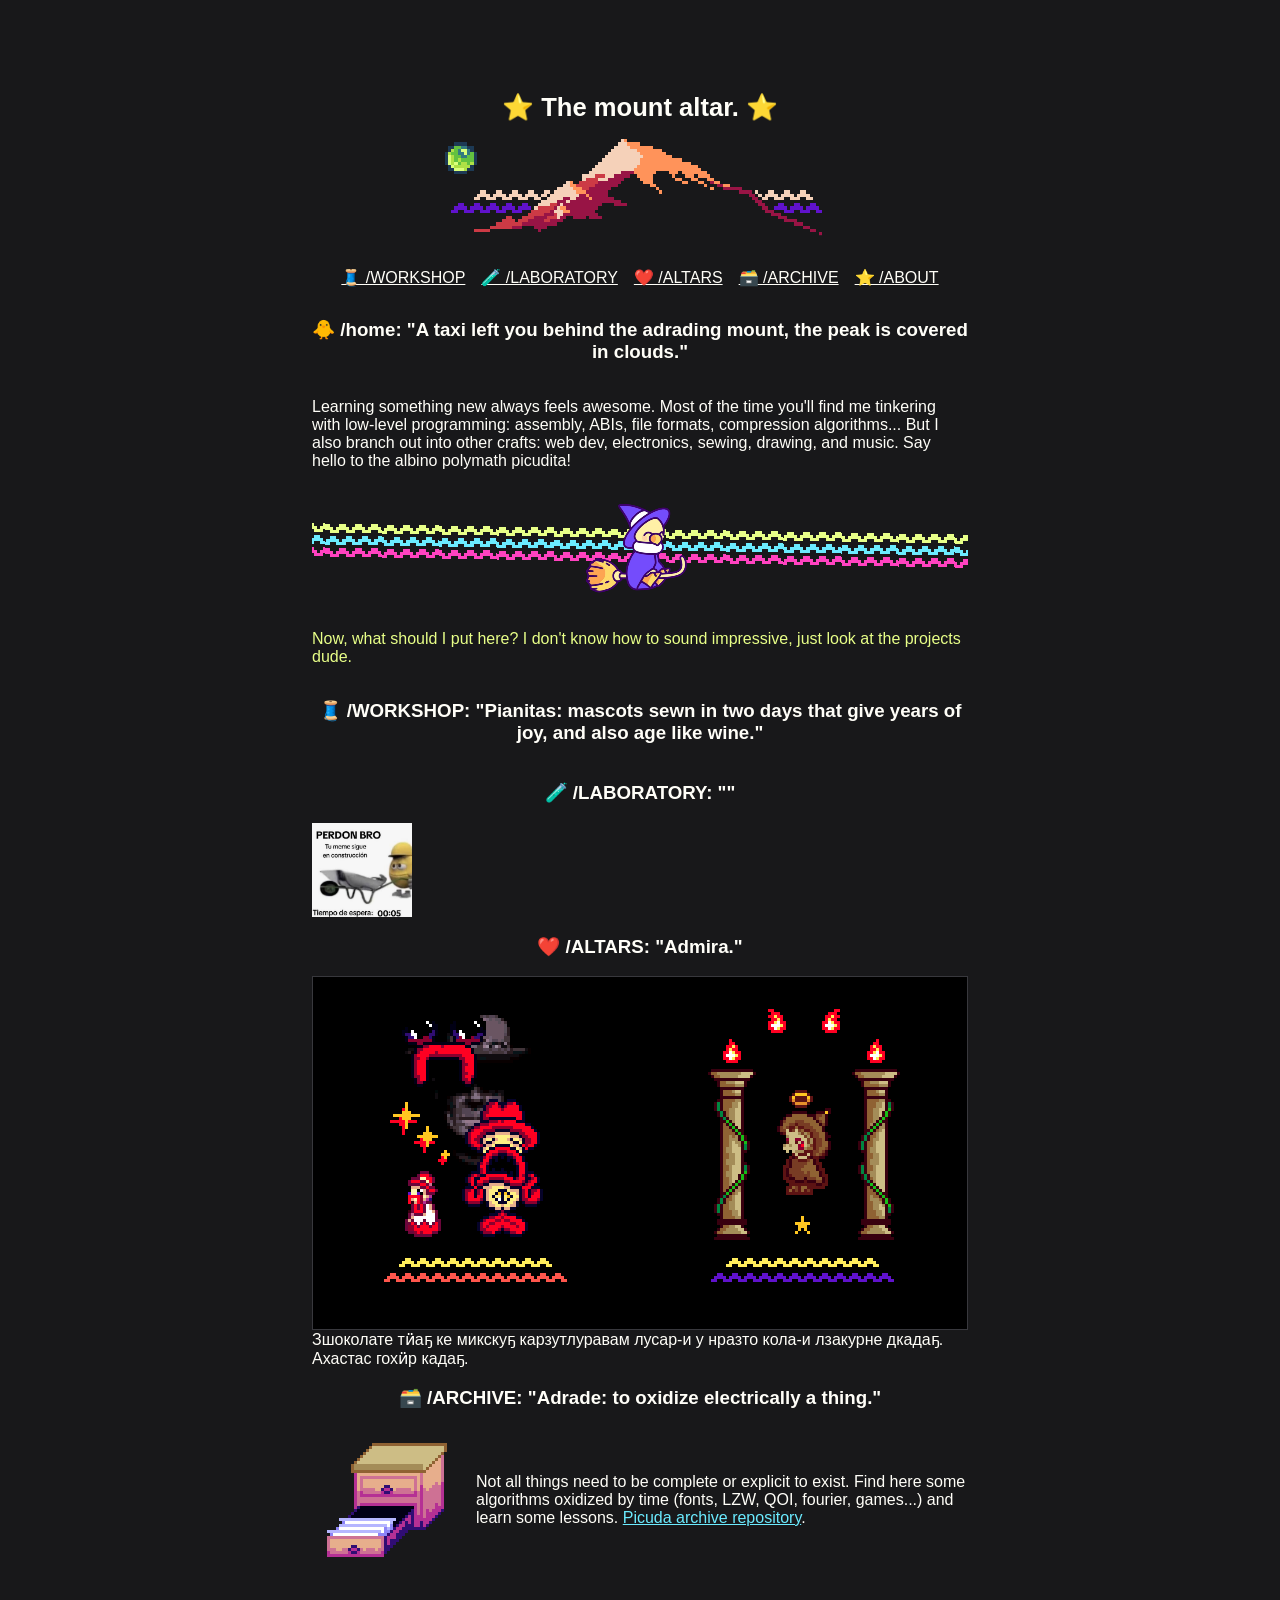
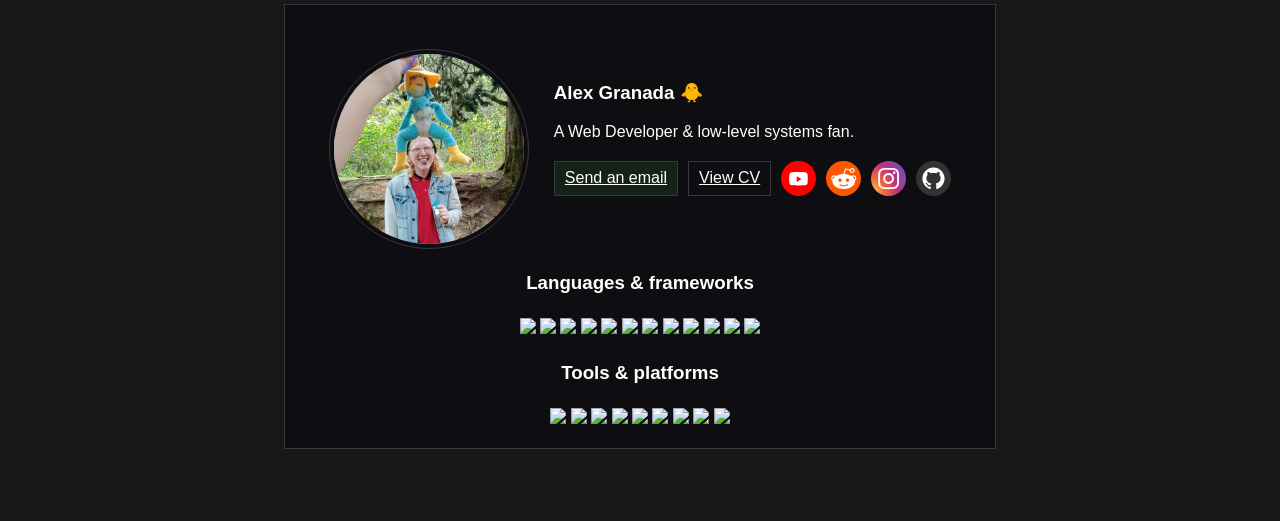
==== commit ae5cf313: "pixed layout" ====
--- a/docs/index.html
+++ b/docs/index.html
@@ -99,8 +99,8 @@
                 Also check out my <a href="https://github.com/Alex461538" class="blue-text">github</a>. 🌙 ⭐️ -->
 
                 <section id="footer-buttons">
-                    <!-- <button class="light">Send an email</button>
-                    <button>View CV</button> -->
+                    <a class="button light" href="mailto:pianitas.38@gmail.com">Send an email</a>
+                    <a class="button" href="https://raw.githubusercontent.com/Alex461538/Alex461538/refs/heads/main/cv.pdf">View CV</a>
                     <a class="net" href="https://youtube.com/@pianitas38" target="_blank">
                         <img src="images/icons/Youtube.svg" alt="Youtube icon" />
                     </a>
--- a/docs/styles/navbar.css
+++ b/docs/styles/navbar.css
@@ -1,6 +1,8 @@
 #navbar > ul {
     display: flex;
     flex-direction: row;
+    flex-wrap: wrap;
+    justify-content: center;
     margin: 0px;
     padding: 0px;
     gap: 1em;
--- a/docs/styles/footer.css
+++ b/docs/styles/footer.css
@@ -6,8 +6,6 @@
     align-items: center;
     gap: 5px;
     padding: 20px;
-    margin-left: 2em;
-    margin-right: 2em;
     margin-top: auto;
     max-width: 720px;
 }
@@ -83,28 +81,32 @@
 #footer-buttons {
     display: flex;
     flex-direction: row;
+    flex-wrap: wrap;
     gap: 10px;
     margin-top: 20px;
 }
 
-#footer-buttons > button {
+#footer-buttons > .button {
     padding-left: 10px;
     padding-right: 10px;
+    display: flex;
+    justify-content: center;
+    align-items: center;
     height: 35px;
     background-color: transparent;
     border: 1px solid var(--color-main-border);
     color: var(--color-text-primary);
 }
 
-#footer-buttons > button:hover {
+#footer-buttons > .button:hover {
     background-color: var(--color-background);
 }
 
-#footer-buttons > button.light {
+#footer-buttons > .button.light {
     background-color: #15221a;
 }
 
-#footer-buttons > button.light:hover {
+#footer-buttons > .button.light:hover {
     background-color: #0c1915;
 }
 
--- a/docs/components/project-card.css
+++ b/docs/components/project-card.css
@@ -26,6 +26,7 @@
 .project-techs {
     display: flex;
     flex-direction: row;
+    flex-wrap: wrap;
     gap: 10px;
 }
 
